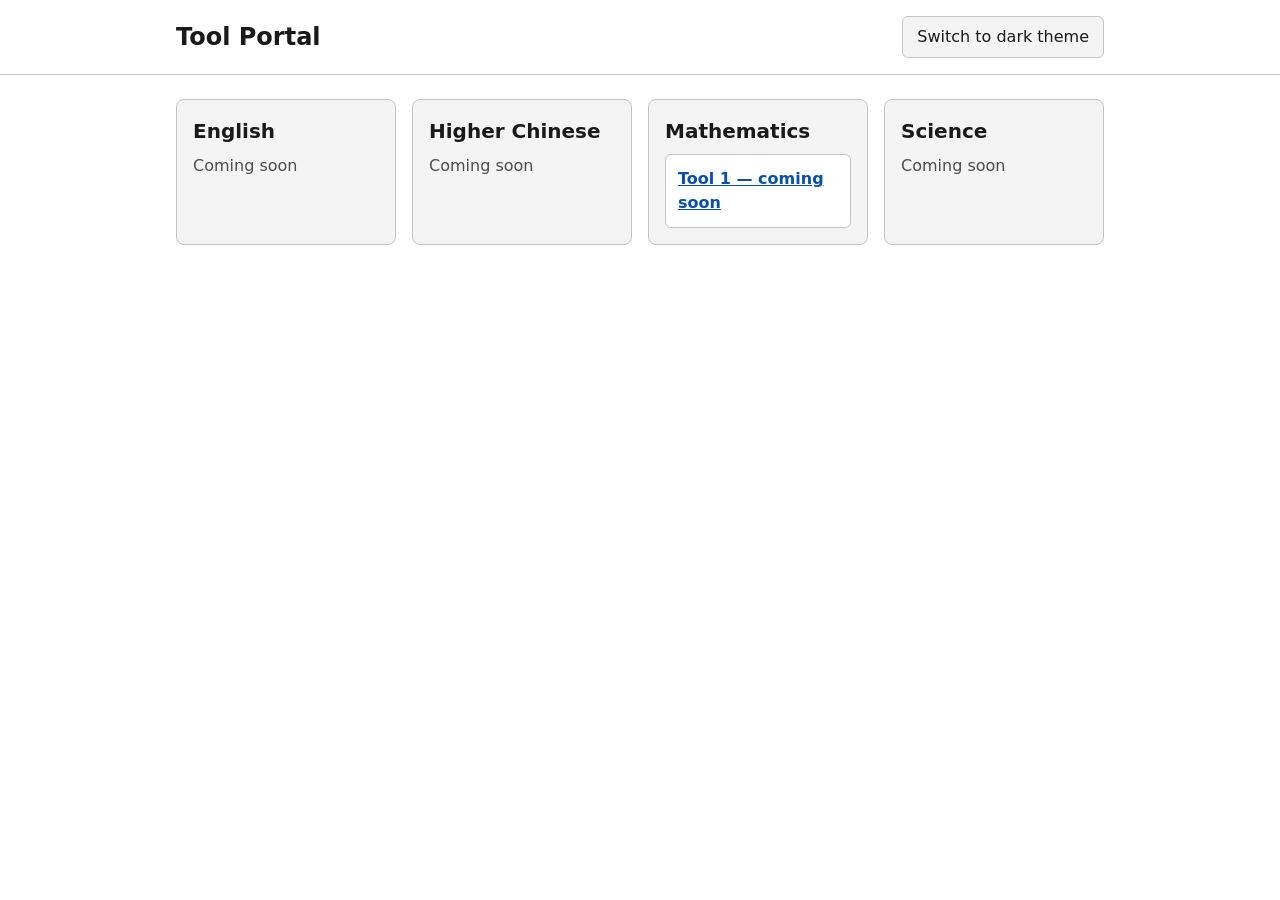
==== index.html @ 8075e387 "Build portal homepage with placeholder tool and theme toggle Co-Authored-By: Claude Sonnet 5.5 <nore" ====
<!DOCTYPE html>
<html lang="en">
<head>
  <meta charset="utf-8">
  <meta name="viewport" content="width=device-width, initial-scale=1">
  <title>Tool Portal</title>
  <link rel="stylesheet" href="css/style.css">
  <script src="js/theme.js"></script>
</head>
<body>
  <header class="site-header">
    <div class="container">
      <h1 class="site-title">Tool Portal</h1>
      <button type="button" id="theme-toggle">Switch to dark theme</button>
    </div>
  </header>

  <main class="container">
    <div class="subject-grid">
      <section class="card">
        <h2>English</h2>
        <p>Coming soon</p>
      </section>

      <section class="card">
        <h2>Higher Chinese</h2>
        <p>Coming soon</p>
      </section>

      <section class="card">
        <h2>Mathematics</h2>
        <a class="tool-link" href="tools/tool-1.html">Tool 1 — coming soon</a>
      </section>

      <section class="card">
        <h2>Science</h2>
        <p>Coming soon</p>
      </section>
    </div>
  </main>
</body>
</html>
---- css/style.css ----
/* Simple, neutral styling. A real visual design will be chosen later. */

/* Colour values for each theme. Light is the default. */
:root {
  color-scheme: light;
  --bg: #ffffff;
  --text: #1a1a1a;
  --muted: #4d4d4d;
  --surface: #f4f4f4;
  --border: #c4c4c4;
  --link: #0b4fa8;
}

:root[data-theme="dark"] {
  color-scheme: dark;
  --bg: #121212;
  --text: #ececec;
  --muted: #b5b5b5;
  --surface: #1e1e1e;
  --border: #4a4a4a;
  --link: #8ab4f8;
}

* {
  box-sizing: border-box;
}

body {
  margin: 0;
  background: var(--bg);
  color: var(--text);
  font-family: system-ui, -apple-system, "Segoe UI", Roboto, sans-serif;
  font-size: 1rem;
  line-height: 1.5;
}

/* Keeps content centred, with a 16px gutter on small screens. */
.container {
  max-width: 960px;
  margin: 0 auto;
  padding: 0 16px;
}

.site-header {
  border-bottom: 1px solid var(--border);
}

.site-header .container {
  display: flex;
  flex-wrap: wrap;
  align-items: center;
  justify-content: space-between;
  gap: 12px;
  padding-top: 16px;
  padding-bottom: 16px;
}

.site-title {
  margin: 0;
  font-size: 1.5rem;
}

main.container {
  padding-top: 24px;
  padding-bottom: 48px;
}

a {
  color: var(--link);
}

a:focus-visible,
button:focus-visible {
  outline: 3px solid var(--link);
  outline-offset: 2px;
}

button {
  padding: 8px 14px;
  border: 1px solid var(--border);
  border-radius: 6px;
  background: var(--surface);
  color: var(--text);
  font: inherit;
  cursor: pointer;
}

.back-link {
  display: inline-block;
  margin-bottom: 16px;
}

/* One column on phones, more columns as the screen gets wider. */
.subject-grid {
  display: grid;
  grid-template-columns: repeat(auto-fit, minmax(220px, 1fr));
  gap: 16px;
}

.card {
  padding: 16px;
  border: 1px solid var(--border);
  border-radius: 8px;
  background: var(--surface);
}

.card h2 {
  margin: 0 0 8px;
  font-size: 1.25rem;
}

.card p {
  margin: 0;
  color: var(--muted);
}

.tool-link {
  display: block;
  padding: 12px;
  border: 1px solid var(--border);
  border-radius: 6px;
  background: var(--bg);
  font-weight: 600;
}
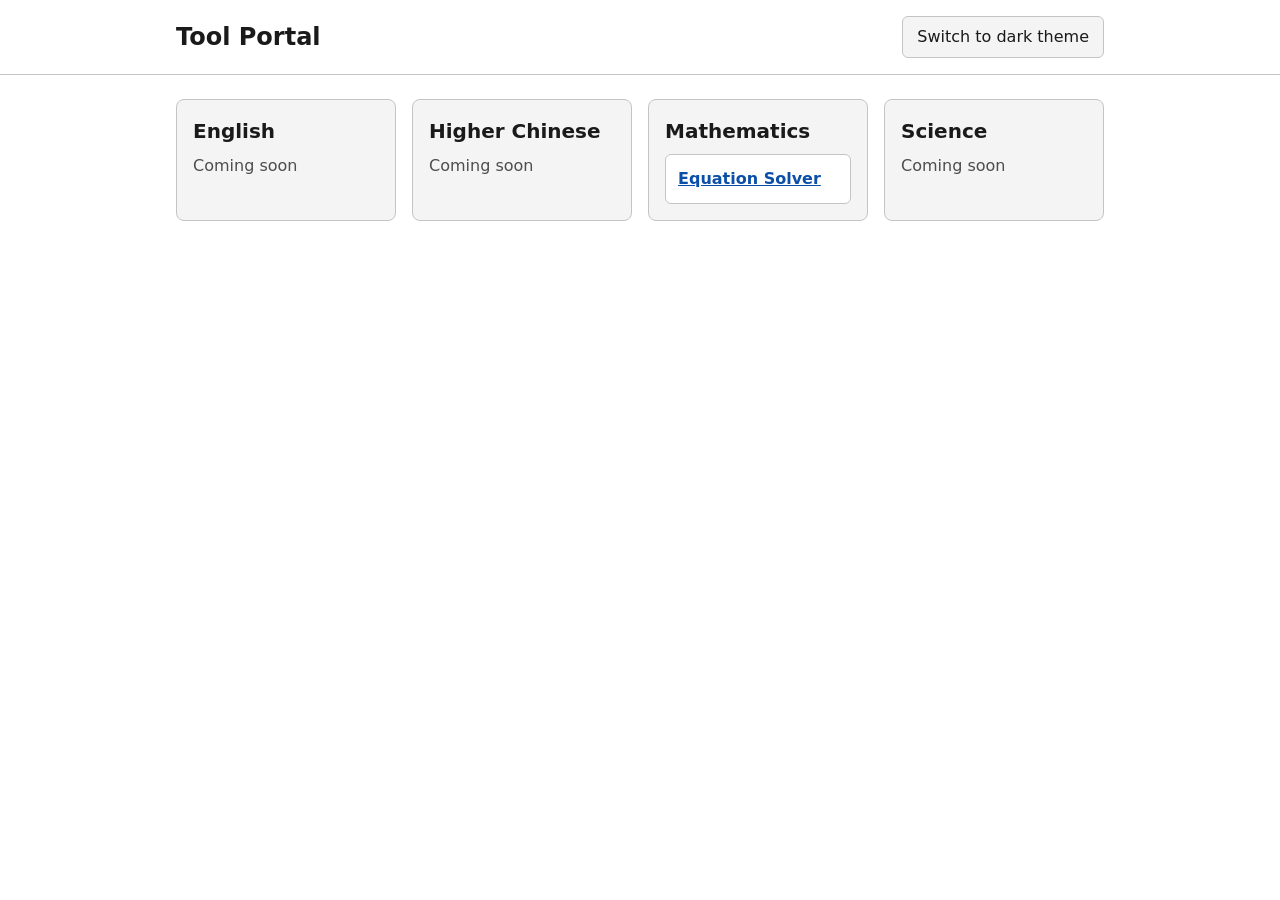
==== commit 6509f26c: "Add Equation Solver tool, replacing the placeholder Co-Authored-By: Claude Sonnet 5.5 <noreply@anthr" ====
--- a/index.html
+++ b/index.html
@@ -29,7 +29,7 @@
 
       <section class="card">
         <h2>Mathematics</h2>
-        <a class="tool-link" href="tools/tool-1.html">Tool 1 — coming soon</a>
+        <a class="tool-link" href="tools/equation-solver.html">Equation Solver</a>
       </section>
 
       <section class="card">
--- a/css/style.css
+++ b/css/style.css
@@ -122,3 +122,101 @@
   background: var(--bg);
   font-weight: 600;
 }
+
+/* ---- Equation Solver page ---- */
+
+.solver label {
+  display: block;
+  margin-bottom: 4px;
+  font-weight: 600;
+}
+
+.solver input {
+  width: 100%;
+  padding: 10px 12px;
+  border: 1px solid var(--border);
+  border-radius: 6px;
+  background: var(--bg);
+  color: var(--text);
+  font: inherit;
+  font-size: 1.25rem; /* 16px or more stops phones zooming in on focus */
+}
+
+.solver input::placeholder {
+  color: var(--muted);
+  opacity: 1;
+}
+
+.hint {
+  margin: 4px 0 16px;
+  color: var(--muted);
+  font-size: 0.9rem;
+}
+
+.keypad {
+  display: grid;
+  grid-template-columns: repeat(4, 1fr);
+  gap: 8px;
+  max-width: 320px;
+  margin-bottom: 16px;
+}
+
+.keypad button {
+  min-height: 48px;
+  font-size: 1.25rem;
+}
+
+.keypad .wide {
+  grid-column: span 2;
+  font-size: 1rem;
+}
+
+.solve-button {
+  min-height: 48px;
+  padding: 8px 32px;
+  font-size: 1.125rem;
+  font-weight: 600;
+}
+
+.examples {
+  display: flex;
+  flex-wrap: wrap;
+  align-items: center;
+  gap: 8px;
+  margin-top: 24px;
+}
+
+.examples p {
+  margin: 0;
+}
+
+.result {
+  margin-top: 24px;
+  padding: 16px;
+  border: 1px solid var(--border);
+  border-radius: 8px;
+  background: var(--surface);
+}
+
+.result:empty {
+  display: none;
+}
+
+.result h3 {
+  margin: 16px 0 4px;
+  font-size: 1.1rem;
+}
+
+.result p {
+  margin: 0 0 8px;
+}
+
+.result ol {
+  margin: 0 0 12px;
+  padding-left: 24px;
+}
+
+.result .answer {
+  font-size: 1.5rem;
+  font-weight: 700;
+}
